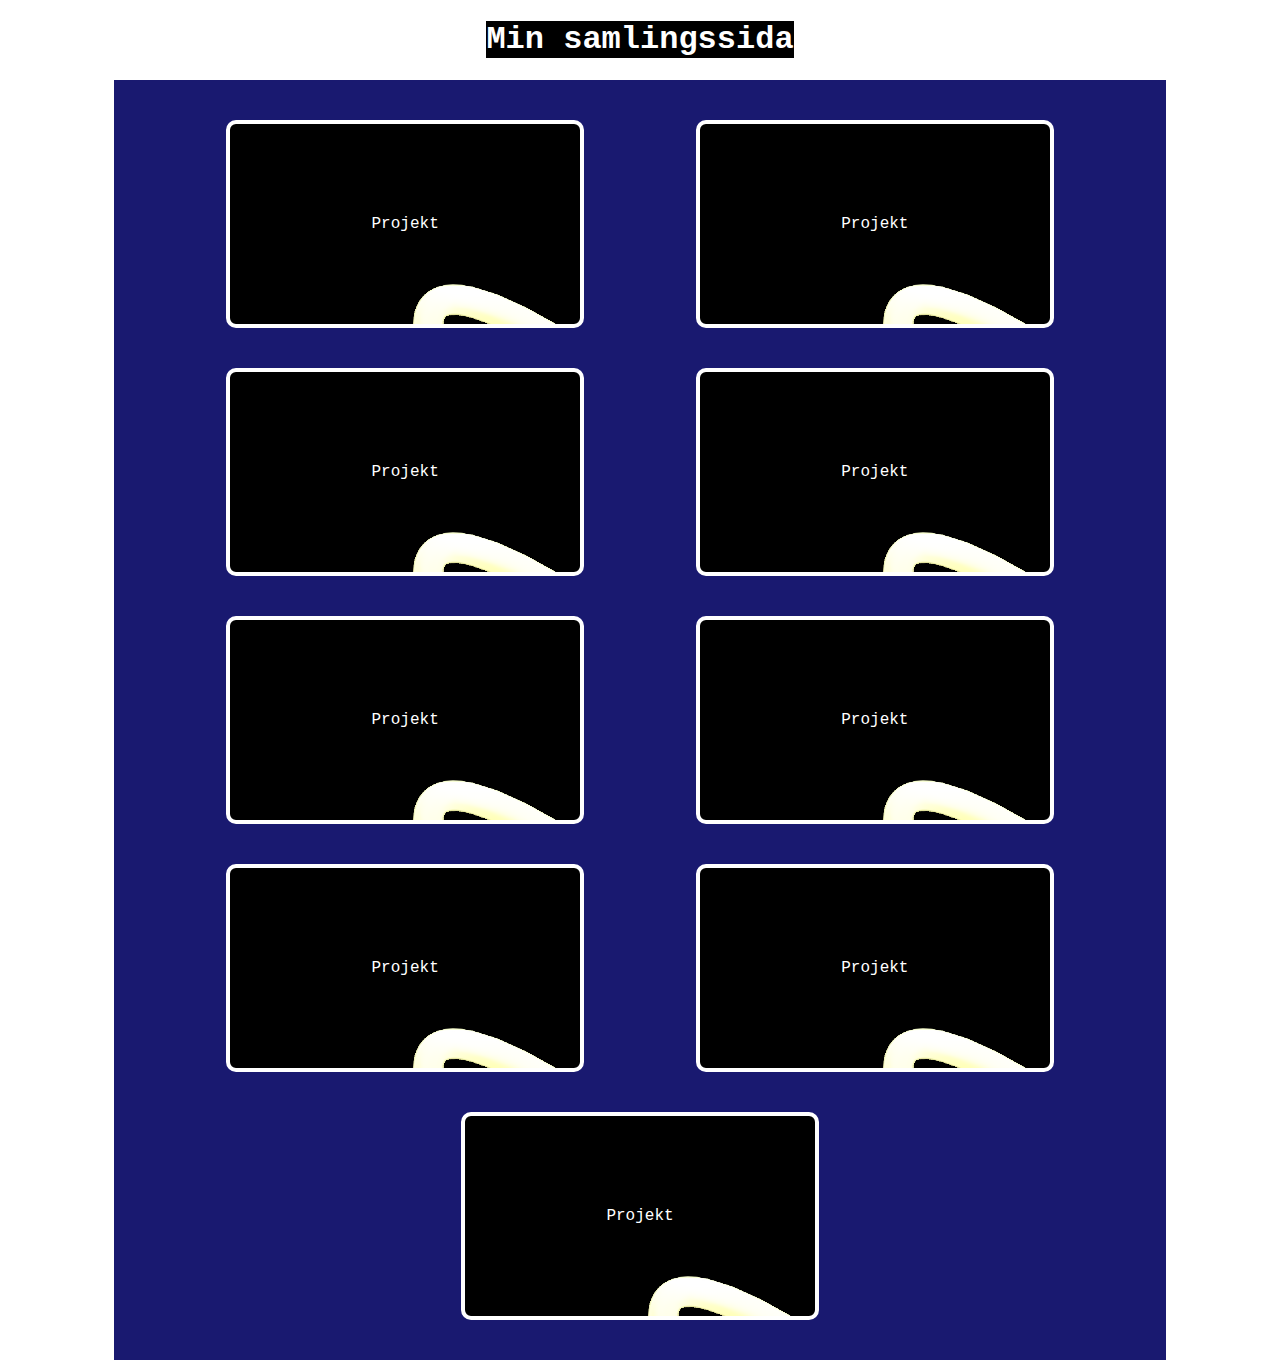
==== index.html @ 7a8260e2 "uppdatering" ====
<!DOCTYPE html>
<html lang="sv">

<head>
    <meta charset="utf-8" />
    <link rel="stylesheet" href="assets/css/main.css">
    <title>Min samlingssida</title>
</head>

<body>
    

    <header>
        <h1>Min samlingssida</h1>
    </header>

    <main>
        <section> <a href="projekt/projekt1/index.html" target="_blank">Projekt</a></section>
        <section> <a href="projekt/projekt1/index.html" target="_blank">Projekt</a></section>
        <section> <a href="projekt/projekt1/index.html" target="_blank">Projekt</a></section>
        <section> <a href="projekt/projekt1/index.html" target="_blank">Projekt</a></section>
        <section> <a href="projekt/projekt1/index.html" target="_blank">Projekt</a></section>
        <section> <a href="projekt/projekt1/index.html" target="_blank">Projekt</a></section>
        <section> <a href="projekt/projekt1/index.html" target="_blank">Projekt</a></section>
        <section> <a href="projekt/projekt1/index.html" target="_blank">Projekt</a></section>
        <section> <a href="projekt/projekt1/index.html" target="_blank">Projekt</a></section>
        
    </main>


</body>

</html>
---- assets/css/main.css ----
@charset "UTF-8";
body {
    
    background-image: url("/assets/Images/Space\ background.png");
}

header {
    white-space: nowrap;
    background-color: black;
    text-align: center;
    font-family: 'Courier New', Courier, monospace;
    color: white;
    width: min-content;
    
    margin: auto;
}

main {
    background-color: midnightblue;
    display: flex;
    flex-direction: row;
    justify-content: space-evenly;
    padding: 20px;
    flex-wrap: wrap;
    width: 80%;
    height: 50%;
    margin: auto;
    
    

}

main section {
    background-image: url(/assets/Icons/transparent-planet-icon-space-icon-planets-icon-5dcdda24b1b101.3313586015737718127278.png);
    background-color: black;
    justify-content: center;
    height: 200px;
    width: 350px;
    border: 4px solid white;
    border-radius: 10px;
    font-family: 'Courier New', Courier, monospace;
    margin: 20px;
}

main section a {
    display: flex;
    justify-content: center;
    align-items: center;
    height: 100%;
    text-decoration: none;
    color: white;
    transition: 0.4;
}

main section a:hover {
    font-size: 110%;
    background-color: aqua;
    border-radius: 10px;
}
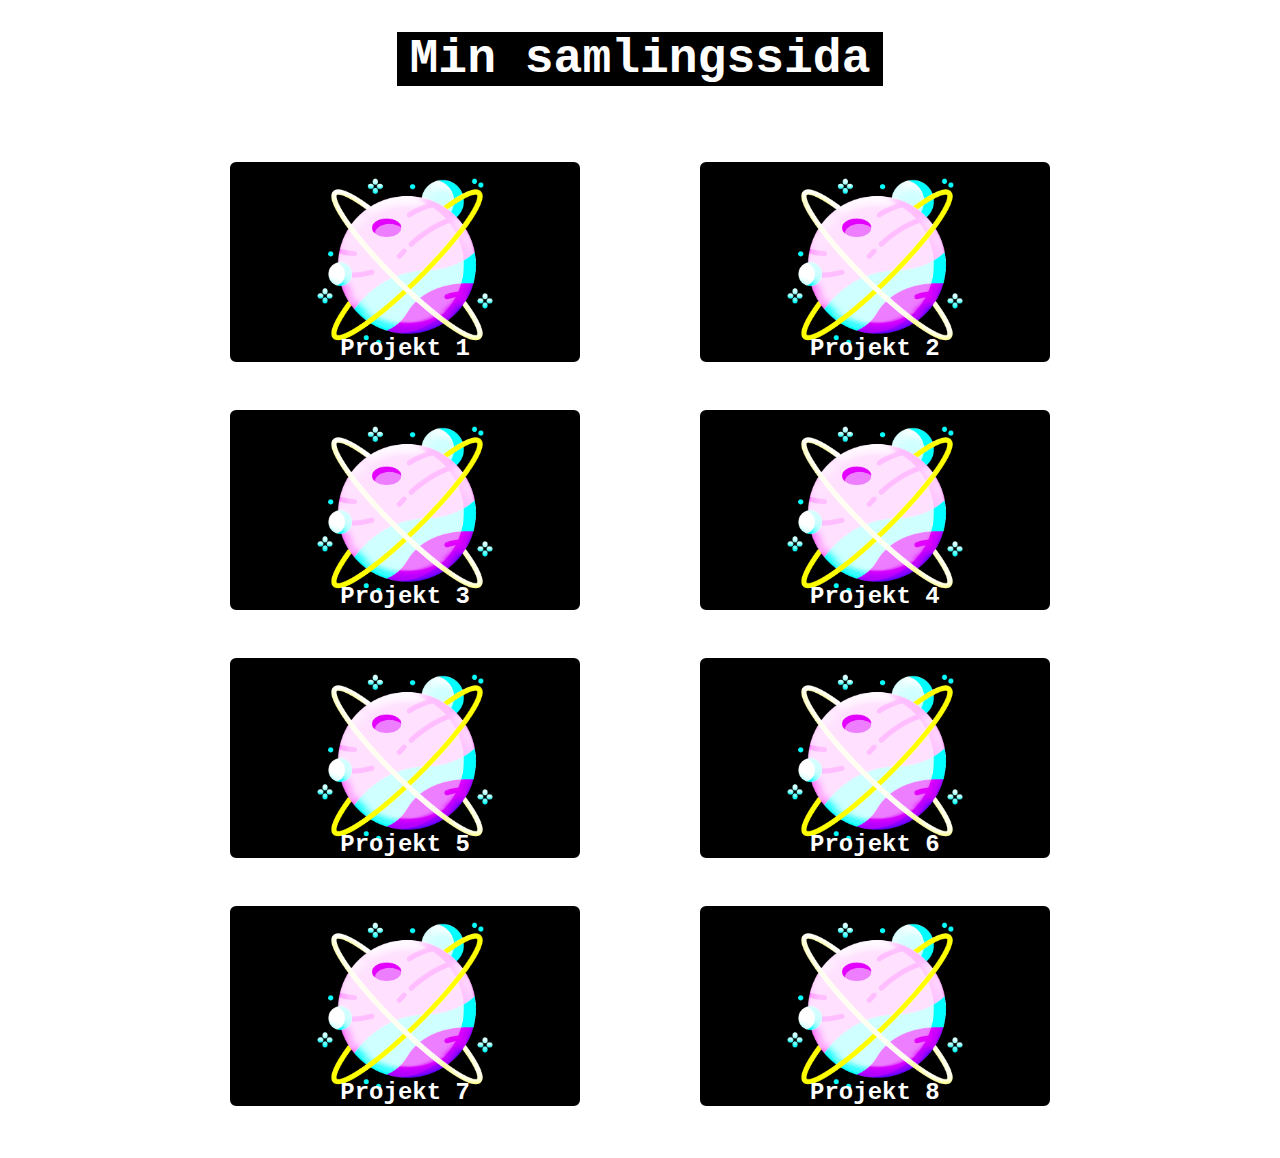
==== commit 0a9a5179: "Samlingsida v1 klar" ====
--- a/index.html
+++ b/index.html
@@ -15,15 +15,16 @@
     </header>
 
     <main>
-        <section> <a href="projekt/projekt1/index.html" target="_blank">Projekt</a></section>
-        <section> <a href="projekt/projekt1/index.html" target="_blank">Projekt</a></section>
-        <section> <a href="projekt/projekt1/index.html" target="_blank">Projekt</a></section>
-        <section> <a href="projekt/projekt1/index.html" target="_blank">Projekt</a></section>
-        <section> <a href="projekt/projekt1/index.html" target="_blank">Projekt</a></section>
-        <section> <a href="projekt/projekt1/index.html" target="_blank">Projekt</a></section>
-        <section> <a href="projekt/projekt1/index.html" target="_blank">Projekt</a></section>
-        <section> <a href="projekt/projekt1/index.html" target="_blank">Projekt</a></section>
-        <section> <a href="projekt/projekt1/index.html" target="_blank">Projekt</a></section>
+        
+            <section class="upleft"> <a href="projekt/projekt1/index.html" target="_blank">Projekt 1</a></section>
+            <section class="upright"> <a href="projekt/projekt1/index.html" target="_blank">Projekt 2</a></section>
+            <section class="left"> <a href="projekt/projekt1/index.html" target="_blank">Projekt 3</a></section>
+            <section class="right"> <a href="projekt/projekt1/index.html" target="_blank">Projekt 4</a></section>
+            <section class="left"> <a href="projekt/projekt1/index.html" target="_blank">Projekt 5</a></section>
+            <section class="right"> <a href="projekt/projekt1/index.html" target="_blank">Projekt 6</a></section>
+            <section class="downleft"> <a href="projekt/projekt1/index.html" target="_blank">Projekt 7</a></section>
+            <section class="downright"> <a href="projekt/projekt1/index.html" target="_blank">Projekt 8</a></section>
+            
         
     </main>
 
--- a/assets/css/main.css
+++ b/assets/css/main.css
@@ -11,12 +11,14 @@
     font-family: 'Courier New', Courier, monospace;
     color: white;
     width: min-content;
-    
+    font-size: 150%;
     margin: auto;
+    padding-left: 1%;
+    padding-right: 1%;
 }
 
 main {
-    background-color: midnightblue;
+    
     display: flex;
     flex-direction: row;
     justify-content: space-evenly;
@@ -31,7 +33,8 @@
 }
 
 main section {
-    background-image: url(/assets/Icons/transparent-planet-icon-space-icon-planets-icon-5dcdda24b1b101.3313586015737718127278.png);
+
+    
     background-color: black;
     justify-content: center;
     height: 200px;
@@ -40,20 +43,87 @@
     border-radius: 10px;
     font-family: 'Courier New', Courier, monospace;
     margin: 20px;
+    overflow: hidden;
+    opacity: 1;
+    
 }
 
 main section a {
+    background-size: contain;
+    resize: both;
+    background-image: url(/assets/Icons/transparent-planet-icon-space-icon-planets-icon-5dcdda24b1b101.3313586015737718127278.png);
+    background-position: center;
+    background-repeat: no-repeat;
     display: flex;
     justify-content: center;
-    align-items: center;
+    align-items: end;
     height: 100%;
     text-decoration: none;
     color: white;
-    transition: 0.4;
+    transition: 1.0s;
+    font-size: 150%;
+    font-weight: bold;
+    
 }
 
-main section a:hover {
-    font-size: 110%;
-    background-color: aqua;
+
+
+
+.upright a:hover{
+    resize: both;
+    transform: translate(10px, -10px);
+    transform: scale(4.0);
     border-radius: 10px;
-}+    background-image: url(/assets/Images/water-on-the-moon-min.png);
+    align-items: center;
+    font-size: 100%;
+
+}
+
+.upleft a:hover{
+    resize: both;
+    transform: translate(-10px, -10px);
+    transform: scale(4.0);
+    border-radius: 10px;
+    background-image: url(/assets/Images/water-on-the-moon-min.png);
+    align-items: center;
+    font-size: 100%;
+
+}
+
+.right a:hover{
+    resize: both;
+    transform: translateX(10px);
+    transform: scale(4.0);
+    border-radius: 10px;
+    background-image: url(/assets/Images/water-on-the-moon-min.png);
+    align-items: center;
+    font-size: 100%;
+}
+.left a:hover{
+    resize: both;
+    transform: translateX(-10px);
+    transform: scale(4.0);
+    border-radius: 10px;
+    background-image: url(/assets/Images/water-on-the-moon-min.png);
+    align-items: center;
+    font-size: 100%;
+}
+.downright a:hover{
+    resize: both;
+    transform: translate(50px, 50px);
+    transform: scale(4.0);
+    border-radius: 10px;
+    background-image: url(/assets/Images/water-on-the-moon-min.png);
+    align-items: center;
+    font-size: 100%;
+}
+.downleft a:hover{
+    resize: both;
+    transform: translate(-10px, 10px);
+    transform: scale(4.0);
+    border-radius: 10px;
+    background-image: url(/assets/Images/water-on-the-moon-min.png);
+    align-items: center;
+    font-size: 100%;
+}
